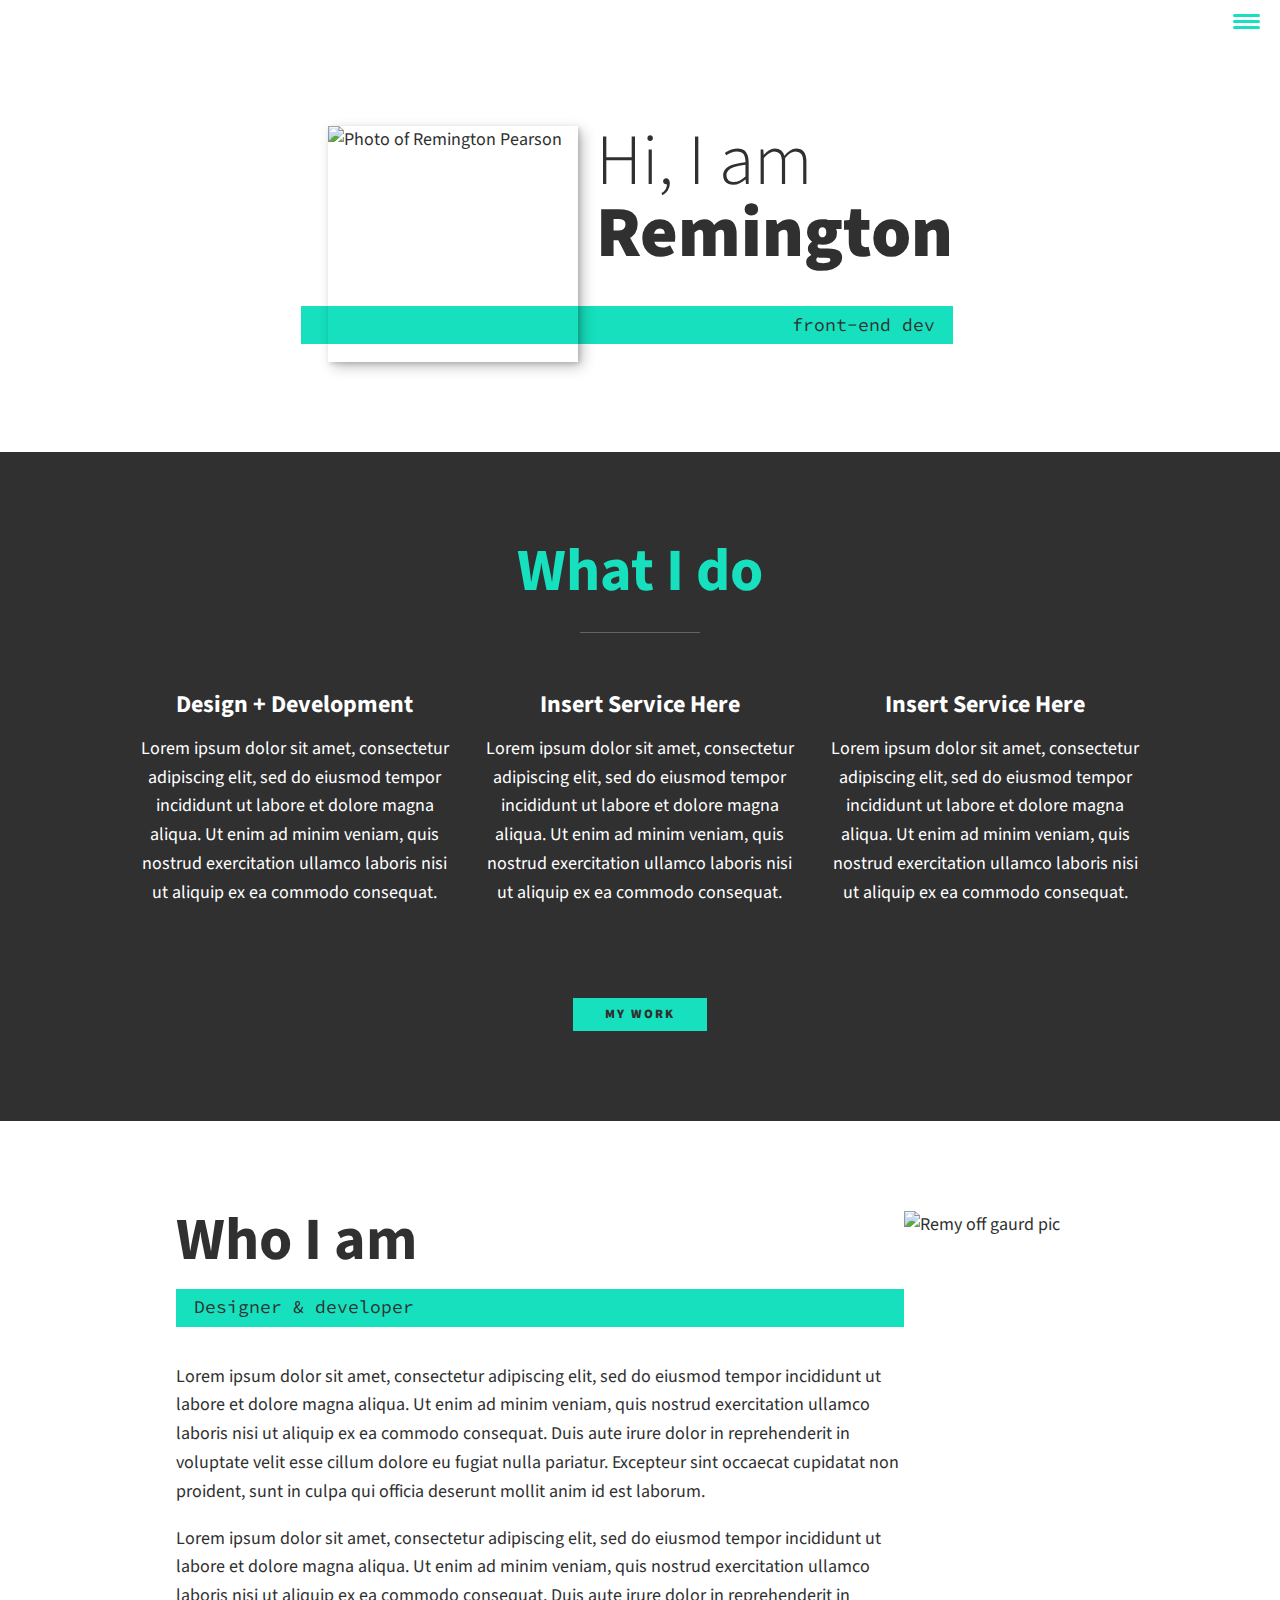
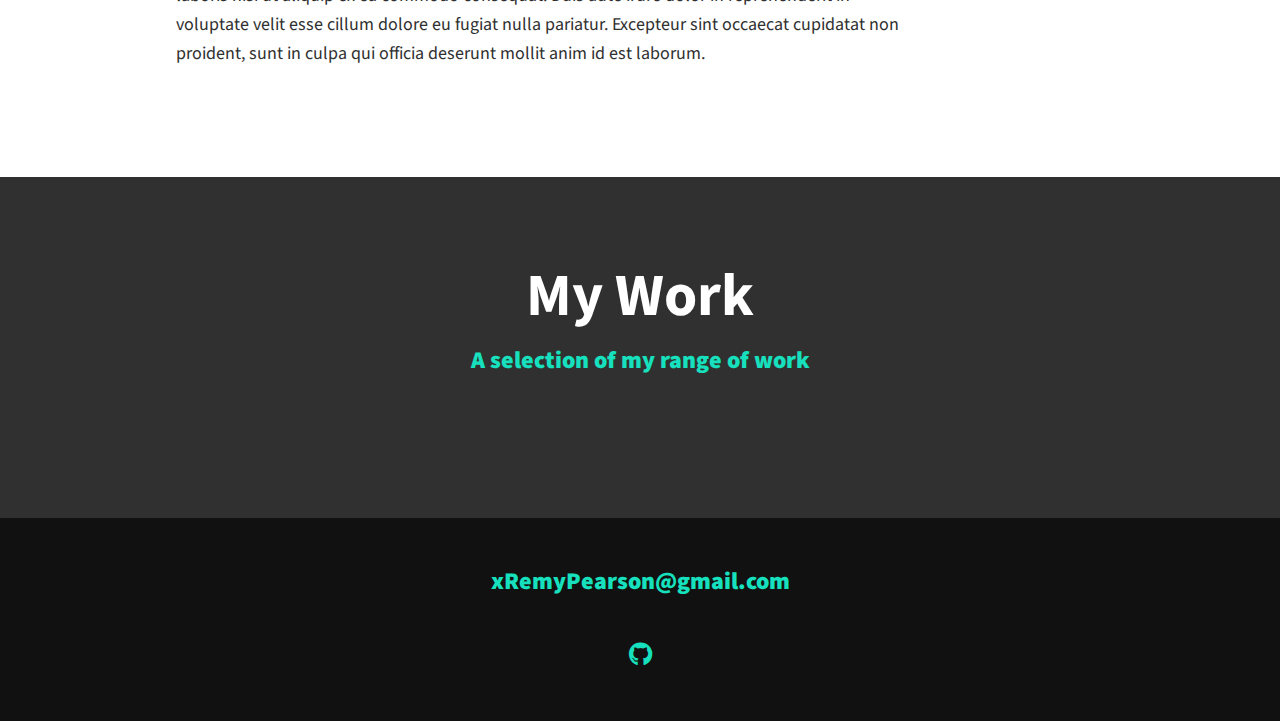
==== index.html @ c8a7ee93 "Renamed the file home.html to index.html" ====
<!DOCTYPE html>
<html lang="en">
    <head>
        <meta charset="UTF-8">
        <meta name="viewport" content="width=device-width, initial-scale=1.0">
        <title>DevRemy Portfolio Website</title>
        <link rel="stylesheet" href="https://cdnjs.cloudflare.com/ajax/libs/normalize/7.0.0/normalize.min.css">
        <link rel="stylesheet" href="https://cdnjs.cloudflare.com/ajax/libs/font-awesome/5.11.2/css/all.css" intergrity="sha256-46qynGAkLSFpVbEBog43gvNhfr0j+BmwXdxFgVK/Kvc=" crossorigin="anonymous" />

        <link rel="preconnect" href="https://fonts.googleapis.com">
        <link rel="preconnect" href="https://fonts.gstatic.com" crossorigin>
        <link href="https://fonts.googleapis.com/css2?family=Source+Code+Pro:400,900|Source+Sans+Pro:300,900&display=swap" rel="stylesheet">

        <link rel="stylesheet" href="css/styles.css">

    </head>
    <body>
        <header>
            <div class="logo">
                <img src="#" alt="">
            </div>
            <button class="nav-toggle" aria-label="toggle navigation">
                <span class="hamburger"></span>
            </button>
            <nav class="nav">
                <ul class="nav_list">
                    <li class="nav_item"><a href="#home" class="nav_link">Home</a></li>
                    <li class="nav_item"><a href="#services" class="nav_link">My Services</a></li>
                    <li class="nav_item"><a href="#about" class="nav_link">About Me</a></li>
                    <li class="nav_item"><a href="#work" class="nav_link">My Work</a></li>
                </ul>
            </nav>
        </header>

        <!-- Introduction -->
        <section class="intro" id="home">
            <h1 class="section_title section_title-intro">
                Hi, I am <strong>Remington</strong>
            </h1>
            <p class="section_subtitle-intro">front-end dev</p>
            <img class="intro_img" src="C:\Users\Phyli\OneDrive\Desktop\myPortfolio\portfolioWebsite\assets\IMG_5580_cropped.JPG" alt="Photo of Remington Pearson">
        </section>


        <!-- My Services -->
        <section class="my-services" id="services">
            <h2 class="section_title-services"> What I do</h2>
            <div class="services">
                <div class="service">
                    <h3>Design + Development</h3>
                    <p>Lorem ipsum dolor sit amet, consectetur adipiscing elit, sed do eiusmod tempor incididunt ut labore et dolore magna aliqua. Ut enim ad minim veniam, quis nostrud exercitation ullamco laboris nisi ut aliquip ex ea commodo consequat.</p>
                </div> <!-- / service -->

                <div class="service">
                    <h3>Insert Service Here</h3>
                    <p>Lorem ipsum dolor sit amet, consectetur adipiscing elit, sed do eiusmod tempor incididunt ut labore et dolore magna aliqua. Ut enim ad minim veniam, quis nostrud exercitation ullamco laboris nisi ut aliquip ex ea commodo consequat.</p>
                </div> <!-- / service -->

                <div class="service">
                    <h3>Insert Service Here</h3>
                    <p>Lorem ipsum dolor sit amet, consectetur adipiscing elit, sed do eiusmod tempor incididunt ut labore et dolore magna aliqua. Ut enim ad minim veniam, quis nostrud exercitation ullamco laboris nisi ut aliquip ex ea commodo consequat.</p>
                </div> <!-- / service -->
            </div> <!-- / services -->

            <a href="#work" class="btn">My Work</a>
        </section>


        <!-- About Me -->
        <section class="about-me" id="about">
            <h2 class="section_title-about">Who I am</h2>
            <p class="section_subtitle-about">Designer & developer</p>

            <div class="about-me_body">
                <p>Lorem ipsum dolor sit amet, consectetur adipiscing elit, sed do eiusmod tempor incididunt ut labore et dolore magna aliqua. Ut enim ad minim veniam, quis nostrud exercitation ullamco laboris nisi ut aliquip ex ea commodo consequat. Duis aute irure dolor in reprehenderit in voluptate velit esse cillum dolore eu fugiat nulla pariatur. Excepteur sint occaecat cupidatat non proident, sunt in culpa qui officia deserunt mollit anim id est laborum.</p>
                <p>Lorem ipsum dolor sit amet, consectetur adipiscing elit, sed do eiusmod tempor incididunt ut labore et dolore magna aliqua. Ut enim ad minim veniam, quis nostrud exercitation ullamco laboris nisi ut aliquip ex ea commodo consequat. Duis aute irure dolor in reprehenderit in voluptate velit esse cillum dolore eu fugiat nulla pariatur. Excepteur sint occaecat cupidatat non proident, sunt in culpa qui officia deserunt mollit anim id est laborum.</p>
            </div>

            <img src="C:\Users\Phyli\OneDrive\Desktop\myPortfolio\portfolioWebsite\assets\IMG_5581_cropped.JPG"  alt="Remy off gaurd pic" class="about-me_img">
        </section>


        <!-- My Work-->
        <section class="my-work" id="work">
            <h2 class="section_title section_title-work">My Work</h2>
            <p class="section_subtitle section_subtitle-work">A selection of my range of work</p>

            <div class="portfolio">
                <!-- Portfolio Item 01-->
                <a href="#" class="portfolio_item">
                    <img src="#" alt="" class="portfolio_img">
                </a>

                <!-- Portfolio Item 02-->
                <a href="#" class="portfolio_item">
                    <img src="#" alt="" class="portfolio_img">
                </a>

                <!-- Portfolio Item 03-->
                <a href="#" class="portfolio_item">
                    <img src="#" alt="" class="portfolio_img">
                </a>

                <!-- Portfolio Item 04-->
                <a href="#" class="portfolio_item">
                    <img src="#" alt="" class="portfolio_img">
                </a>

                <!-- Portfolio Item 03-->
                <a href="#" class="portfolio_item">
                    <img src="#" alt="" class="portfolio_img">
                </a>

                <!-- Portfolio Item 04-->
                <a href="#" class="portfolio_item">
                    <img src="#" alt="" class="portfolio_img">
                </a>

                <!-- Portfolio Item 05-->
                <a href="#" class="portfolio_item">
                    <img src="#" alt="" class="portfolio_img">
                </a>

                <!-- Portfolio Item 06-->
                <a href="#" class="portfolio_item">
                    <img src="#" alt="" class="portfolio_img">
                </a>

                <!-- Portfolio Item 07-->
                <a href="#" class="portfolio_item">
                    <img src="#" alt="" class="portfolio_img">
                </a>

                <!-- Portfolio Item 08-->
                <a href="#" class="portfolio_item">
                    <img src="#" alt="" class="portfolio_img">
                </a>

                <!-- Portfolio Item 09-->
                <a href="#" class="portfolio_item">
                    <img src="#" alt="" class="portfolio_img">
                </a>

                <!-- Portfolio Item 10-->
                <a href="#" class="portfolio_item">
                    <img src="#" alt="" class="portfolio_img">
                </a>
            </div>
        </section>


        <footer class="footer">
            <a href="mailto:xRemyPearson@gmail.com" class="footer_link">xRemyPearson@gmail.com</a>
            <ul class="social-list">
                <li class="social-list_item">
                    <a class="social-list_link" href="https://github.com/RemyPearson">
                        <i class="fab fa-github"></i>
                    </a>
                        
            </li>

            </ul>
        </footer>

        <script src="js/index.js"></script>

    </body>
</html>
---- css/styles.css ----
*,
*::before,
*::after{
    box-sizing: border-box;
}


/* Custom Properties */
:root {
    --ff-primary: 'Source Sans Pro', sans-serif;
    --ff-secondary: 'Source Code Pro', monospace;

    --fw-reg: 300;
    --fw-bold: 900;

    --clr-light: #fff;
    --clr-dark: #303030;
    --clr-accent: #16e0bd;

    --fs-h1: 3rem;
    --fs-h2: 2.25rem;
    --fs-h3: 1.25rem;
    --fs-body: 1rem;

    --bs: 0.25em 0.25em 0.75em rgba(0,0,0,.25),
    0.125em 0.125em 0.25em rgba(0,0,0,.15);
}

@media (min-width: 800px) {
    :root {
        --fs-h1: 4.5rem;
        --fs-h2: 3.75rem;
        --fs-h3: 1.5rem;
        --fs-body: 1.125rem;

    }
}

/* General Styles */

html {
    scroll-behavior: smooth;
}

body { 
    background: var(--clr-light);
    color: var(--clr-dark);
    margin: 0;
    font-family: var(--ff-primary);
    font-size: var(--fs-body);
    line-height: 1.6;
}

section {
    padding: 5em 2em;
}

img {
    display: block;
    max-width: 100%;
    position: relative;
    z-index: 2;
}

strong { 
    font-weight: var(--fw-bold); 
}

:focus {
    outline: 3px solid var(--clr-accent);
    outline-offset: 3px;
}

/* Button */

.btn {
    display: inline-block;
    padding: .5em 2.5em;
    background: var(--clr-accent);
    color: var(--clr-dark);
    text-decoration: none;
    cursor: pointer;
    font-size: .8rem;
    text-transform: uppercase;
    letter-spacing: 2px;
    font-weight: var(--fw-bold);
    transition: transform 200ms ease-in-out;
}

.btn:hover {
    transform: scale(1.1);
}

/* Typography */

h1,
h2,
h3 {
    line-height: 1;
    margin: 0;
}

h1 { font-size: var(--fs-h1) }
h2 { font-size: var(--fs-h2) }
h3 { font-size: var(--fs-h3) }


.section_title {
    margin-bottom: .25em;
}

.section_title-intro {
    font-weight: var(--fw-reg);
}

.section_title-intro strong {
    display: block;
}

.section_subtitle {
    margin: 0;
    font-size: var(--fs-h3);
}

.section_subtitle-intro,
.section_subtitle-about {
    background: var(--clr-accent);
    padding: .25em 1em;
    font-family: var(--ff-secondary);
    margin-bottom: 1em;
}

/*Header*/

header {
    display: flex;
    justify-content: space-between;
    padding: 1em;
}

.logo {
    max-width: 100px;
}

.nav { 
    position: fixed;
    background: var(--clr-dark);
    color: var(--clr-light);
    top: 0;
    bottom: 0;
    left: 0;
    right: 0;
    z-index: 100;

    transform: translateX(100%);
    transition: transform 250ms cubic-bezier(.5, 0, .5, 1);
}

.nav_list {
    list-style: none;
    display: flex;
    height: 100%;
    flex-direction: column;
    justify-content: space-evenly;
    align-items: center;
    margin: 0;
    padding: 0;
}

.nav_link {
    color: inherit;
    font-weight: var(--fw-bold);
    font-size: var(--fs-h2);
    text-decoration: none;

}

.nav_link:hover {
    color: var(--clr-accent);
}

.nav-toggle {
    padding: .5em;
    background: transparent;
    border: 0;
    cursor: pointer;
    position: absolute;
    right: 1em;
    top: 1em;
    z-index: 1000;
}

.nav-open .nav {
    transform: translateX(0%);
}

.nav-open .nav-toggle {
    position: fixed;
}

.nav-open .hamburger {
    transform: rotate(.625turn);
}

.nav-open .hamburger::before {
    transform: rotate(90deg) translateX(-6px);
}

.nav-open .hamburger::after {
    opacity: 0;
}

.hamburger {
    display: block;
    position: relative;
}

.hamburger,
.hamburger::before,
.hamburger::after {
    background: var(--clr-accent);
    width: 2em;
    height: 3px;
    border-radius: 1em;
    transition: transform 250ms ease-in-out;
}

.hamburger::before,
.hamburger::after {
    content: '';
    position: absolute;
    left: 0;
    right: 0;
}

.hamburger::before { top: 6px; }
.hamburger::after { bottom: 6px; }

/* Intro Section */

.intro {
    position: relative;
}

.intro_img {
    box-shadow: var(--bs);
}

.section_subtitle-intro {
    display: inline-block;
}

@media (min-width: 600px) {
    .intro {
        display: grid;
        width: min-content;
        margin: 0 auto;
        grid-column-gap: 1em;
        grid-template-areas:
            "img title"
            "img subtitle";
        grid-template-columns: min-content max-content;

    }
    .intro_img {
        grid-area: img;
        min-width: 250px;
    }

    .section_subtitle-intro {
        align-self: start;
        grid-column: -1 / 1;
        grid-row: 2;
        text-align: right;
        position: relative;
        left: -1.5em;
        width: calc(100% + 1.5em);
    }
}


/* My services section */
.my-services {
    background-color: var(--clr-dark);
    background-image: url(C:/Users/Phyli/OneDrive/Desktop/myPortfolio/portfolioWebsite/assets/work_desk_background.jpg);
    background-size: cover;
    background-blend-mode: multiply;
    color: var(--clr-light);
    text-align: center;
}

.section_title-services {
    color: var(--clr-accent);
    position: relative;
}

.section_title-services::after {
    content: '';
    display: block;
    width: 2em;
    height: 1px;
    margin: 0.5em auto 1em;
    background: var(--clr-light);
    opacity: 0.25;
}

.services {
    margin-bottom: 4em;
}

.service {
    max-width: 500px;
    margin: 0 auto;
    
}

@media (min-width: 800px) {
    .services {
        display: flex;
        max-width: 1000px;
        margin-left: auto;
        margin-right: auto;
    }

    .service + .service {
        margin-left: 2em;
    }
}

.about-me {
    max-width: 1000px;
    margin: 0 auto;
}

@media (min-width: 600px) {
    .about-me {
        display: grid;
        grid-template-columns: 1fr 200px;
        grid-template-areas:
        "title img"
        "subtitle img"
        "text img";

    }

    .section_title-about {
        grid-area: title;
    }

    .about-me_img {
        grid-area: img;
    }
}



/* My work section */

.my-work {
    background-color: var(--clr-dark);
    color: var(--clr-light);
    text-align: center;

}

.section_subtitle-work {
    color: var(--clr-accent);
    font-weight: var(--fw-bold);
    margin-bottom: 2em;
}

.portfolio {
    display: grid;
    grid-template-columns: repeat(auto-fit, minmax(300px,1fr));
}

.portfolio_item {
    background: var(--clr-accent);
    overflow: hidden;
}

.portfolio_img {
    transition: 
        transform 750ms cubic-bezier(.5, 0, .5, 1),
        opacity 250ms linear;
}

.portfolio_item:focus {
    position: relative;
    z-index: 2;
}

.portfolio_img:hover,
.portfolio_item:focus .portolio_img{
    transform: scale(1.2);
    opacity: .75;
}

/* footer */

.footer {
    background: #111;
    color: var(--clr-accent);
    text-align: center;
    padding: 2.5em 0;
}

.footer a { 
    color: inherit;
    font-size: var(--fs-h3);
    text-decoration: none;
}

.footer_link {
    font-weight: var(--fw-bold);
}

.footer_link:hover,
.social-list:hover {
    opacity: .7;
}

.footer_link:hover {
    text-decoration: underline;
}

.social-list {
    list-style: none;
    display: flex;
    justify-content: center;
    margin: 2em 0 0;
    padding: 0;
}

.social-list_items {
    margin: 0 .5em;

}

.social-list_link {
    padding: .5em;
}
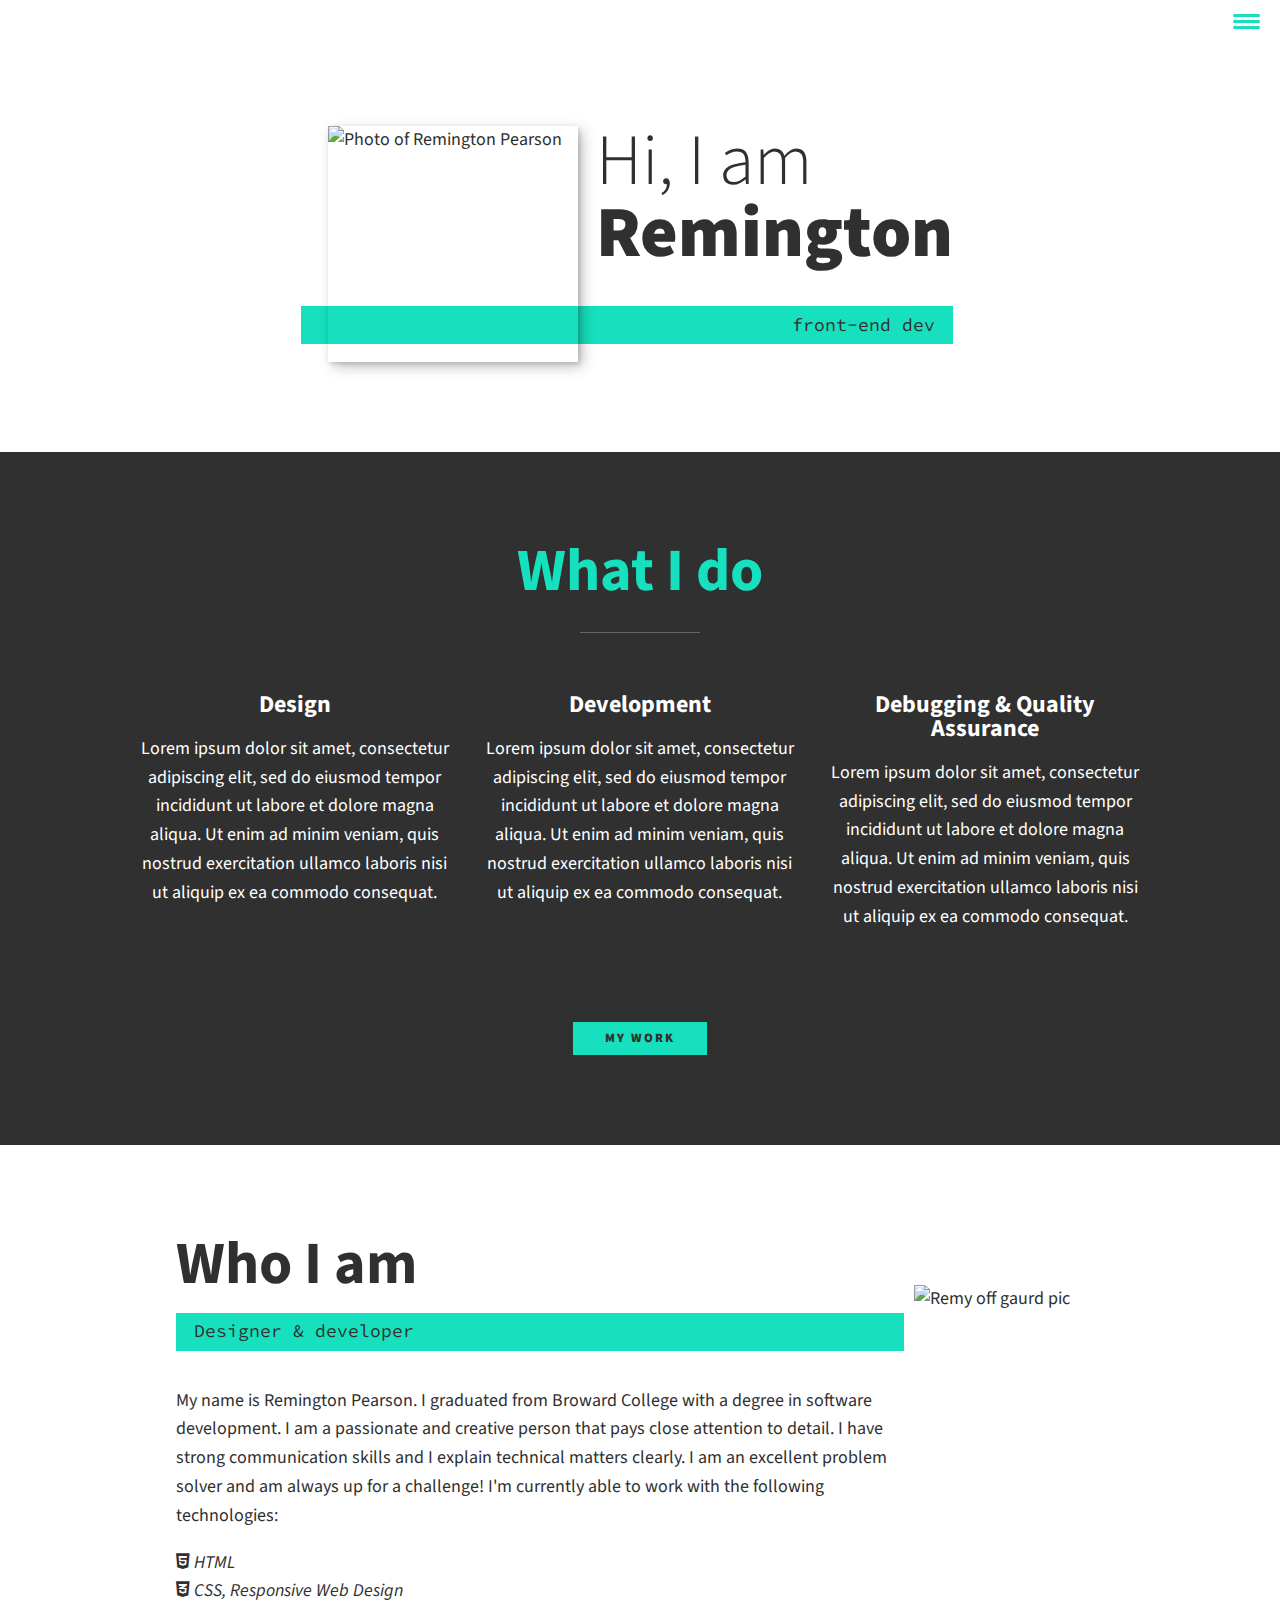
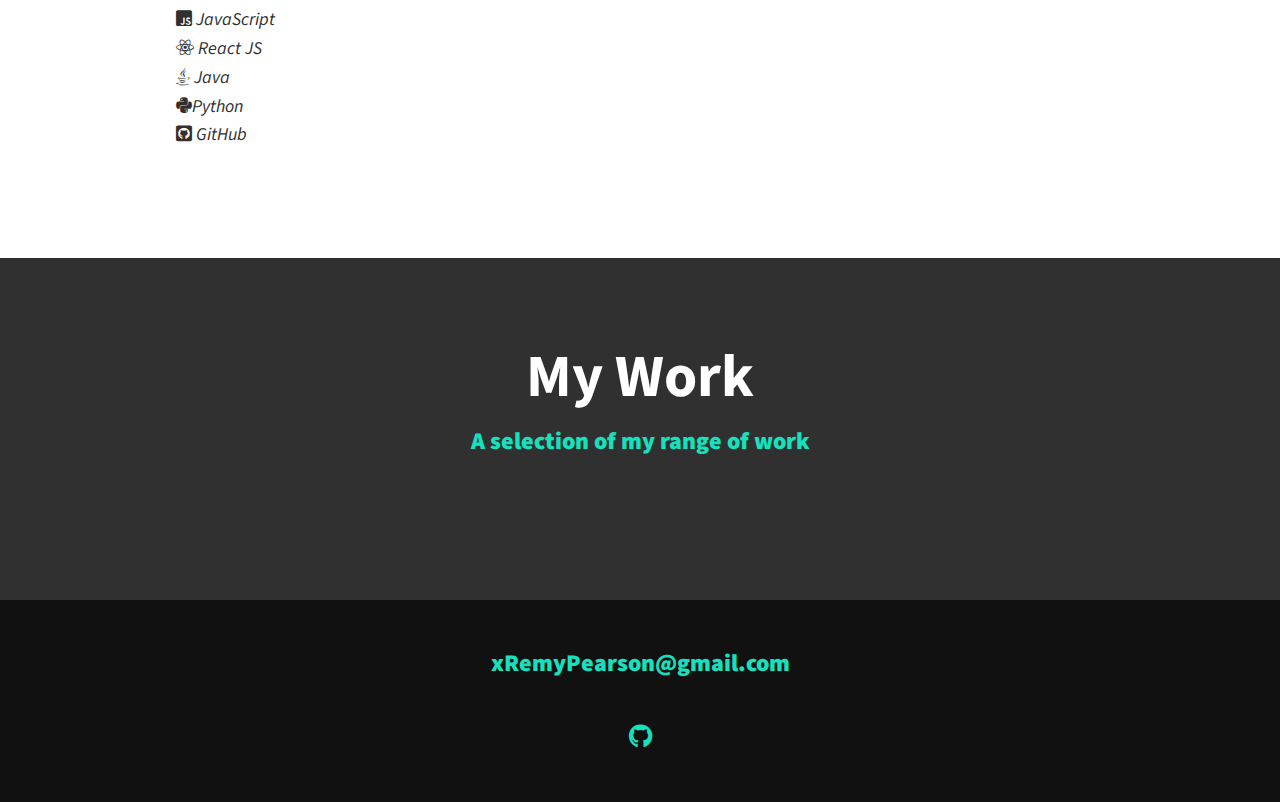
==== commit 9fd19685: "Further development on landing page" ====
--- a/index.html
+++ b/index.html
@@ -12,6 +12,8 @@
         <link href="https://fonts.googleapis.com/css2?family=Source+Code+Pro:400,900|Source+Sans+Pro:300,900&display=swap" rel="stylesheet">
 
         <link rel="stylesheet" href="css/styles.css">
+
+        <script src="https://kit.fontawesome.com/06bdab7096.js" crossorigin="anonymous"></script>
 
     </head>
     <body>
@@ -38,7 +40,7 @@
                 Hi, I am <strong>Remington</strong>
             </h1>
             <p class="section_subtitle-intro">front-end dev</p>
-            <img class="intro_img" src="C:\Users\Phyli\OneDrive\Desktop\myPortfolio\portfolioWebsite\assets\IMG_5580_cropped.JPG" alt="Photo of Remington Pearson">
+            <img class="intro_img" src="C:\Users\4remy\OneDrive\Desktop\myPortfolio\portfolioWebsite\assets\IMG_5580_cropped.JPG" alt="Photo of Remington Pearson">
         </section>
 
 
@@ -47,17 +49,17 @@
             <h2 class="section_title-services"> What I do</h2>
             <div class="services">
                 <div class="service">
-                    <h3>Design + Development</h3>
+                    <h3>Design</h3>
                     <p>Lorem ipsum dolor sit amet, consectetur adipiscing elit, sed do eiusmod tempor incididunt ut labore et dolore magna aliqua. Ut enim ad minim veniam, quis nostrud exercitation ullamco laboris nisi ut aliquip ex ea commodo consequat.</p>
                 </div> <!-- / service -->
 
                 <div class="service">
-                    <h3>Insert Service Here</h3>
+                    <h3>Development</h3>
                     <p>Lorem ipsum dolor sit amet, consectetur adipiscing elit, sed do eiusmod tempor incididunt ut labore et dolore magna aliqua. Ut enim ad minim veniam, quis nostrud exercitation ullamco laboris nisi ut aliquip ex ea commodo consequat.</p>
                 </div> <!-- / service -->
 
                 <div class="service">
-                    <h3>Insert Service Here</h3>
+                    <h3>Debugging & Quality Assurance</h3>
                     <p>Lorem ipsum dolor sit amet, consectetur adipiscing elit, sed do eiusmod tempor incididunt ut labore et dolore magna aliqua. Ut enim ad minim veniam, quis nostrud exercitation ullamco laboris nisi ut aliquip ex ea commodo consequat.</p>
                 </div> <!-- / service -->
             </div> <!-- / services -->
@@ -72,11 +74,19 @@
             <p class="section_subtitle-about">Designer & developer</p>
 
             <div class="about-me_body">
-                <p>Lorem ipsum dolor sit amet, consectetur adipiscing elit, sed do eiusmod tempor incididunt ut labore et dolore magna aliqua. Ut enim ad minim veniam, quis nostrud exercitation ullamco laboris nisi ut aliquip ex ea commodo consequat. Duis aute irure dolor in reprehenderit in voluptate velit esse cillum dolore eu fugiat nulla pariatur. Excepteur sint occaecat cupidatat non proident, sunt in culpa qui officia deserunt mollit anim id est laborum.</p>
-                <p>Lorem ipsum dolor sit amet, consectetur adipiscing elit, sed do eiusmod tempor incididunt ut labore et dolore magna aliqua. Ut enim ad minim veniam, quis nostrud exercitation ullamco laboris nisi ut aliquip ex ea commodo consequat. Duis aute irure dolor in reprehenderit in voluptate velit esse cillum dolore eu fugiat nulla pariatur. Excepteur sint occaecat cupidatat non proident, sunt in culpa qui officia deserunt mollit anim id est laborum.</p>
+                <p>My name is Remington Pearson. I graduated from Broward College with a degree in software development. I am a passionate and creative person that pays close attention to detail. I have strong communication skills and I explain technical matters clearly. I am an excellent problem solver and am always up for a challenge! I'm currently able to work with the following technologies: </p>
+                <p>
+                    <i class="fab fa-html5"></i><i> HTML</i><br>
+                    <i class="fab fa-css3-alt"></i><i> CSS, Responsive Web Design</i><br>
+                    <i class="fab fa-js-square"></i><i> JavaScript</i><br>
+                    <i class="fab fa-react"></i><i> React JS</i><br>
+                    <i class="fab fa-java"></i><i> Java</i><br>
+                    <i class="fab fa-python"></i><i>Python</i><br>
+                    <i class="fab fa-github-square"></i><i> GitHub</i>
+                </p>
             </div>
 
-            <img src="C:\Users\Phyli\OneDrive\Desktop\myPortfolio\portfolioWebsite\assets\IMG_5581_cropped.JPG"  alt="Remy off gaurd pic" class="about-me_img">
+            <img src="C:\Users\4remy\OneDrive\Desktop\myPortfolio\portfolioWebsite\assets\IMG_5581_cropped.JPG"  alt="Remy off gaurd pic" class="about-me_img">
         </section>
 
 
--- a/css/styles.css
+++ b/css/styles.css
@@ -327,6 +327,9 @@
     }
 }
 
+
+
+/* About me section */ 
 .about-me {
     max-width: 1000px;
     margin: 0 auto;
@@ -349,9 +352,20 @@
 
     .about-me_img {
         grid-area: img;
-    }
-}
-
+        padding-left: 10px;
+        padding-top: 25%;
+    }
+}
+
+@media (max-width: 600px) {
+    .about-me_img {
+        display: none;
+    }
+}
+
+.slogan {
+    color: var(--clr-dark)
+}
 
 
 /* My work section */
@@ -439,4 +453,18 @@
 
 .social-list_link {
     padding: .5em;
+}
+
+/* Individual portfolio item styles */
+.portfolio-item-individual { 
+    padding: 0 2em 2em;
+    max-width: 1000px;
+    margin: 0 auto;
+
+}
+
+.portfolio-item-individual p {
+    max-width: 600px;
+    margin-left: auto;
+    margin-right: auto;
 }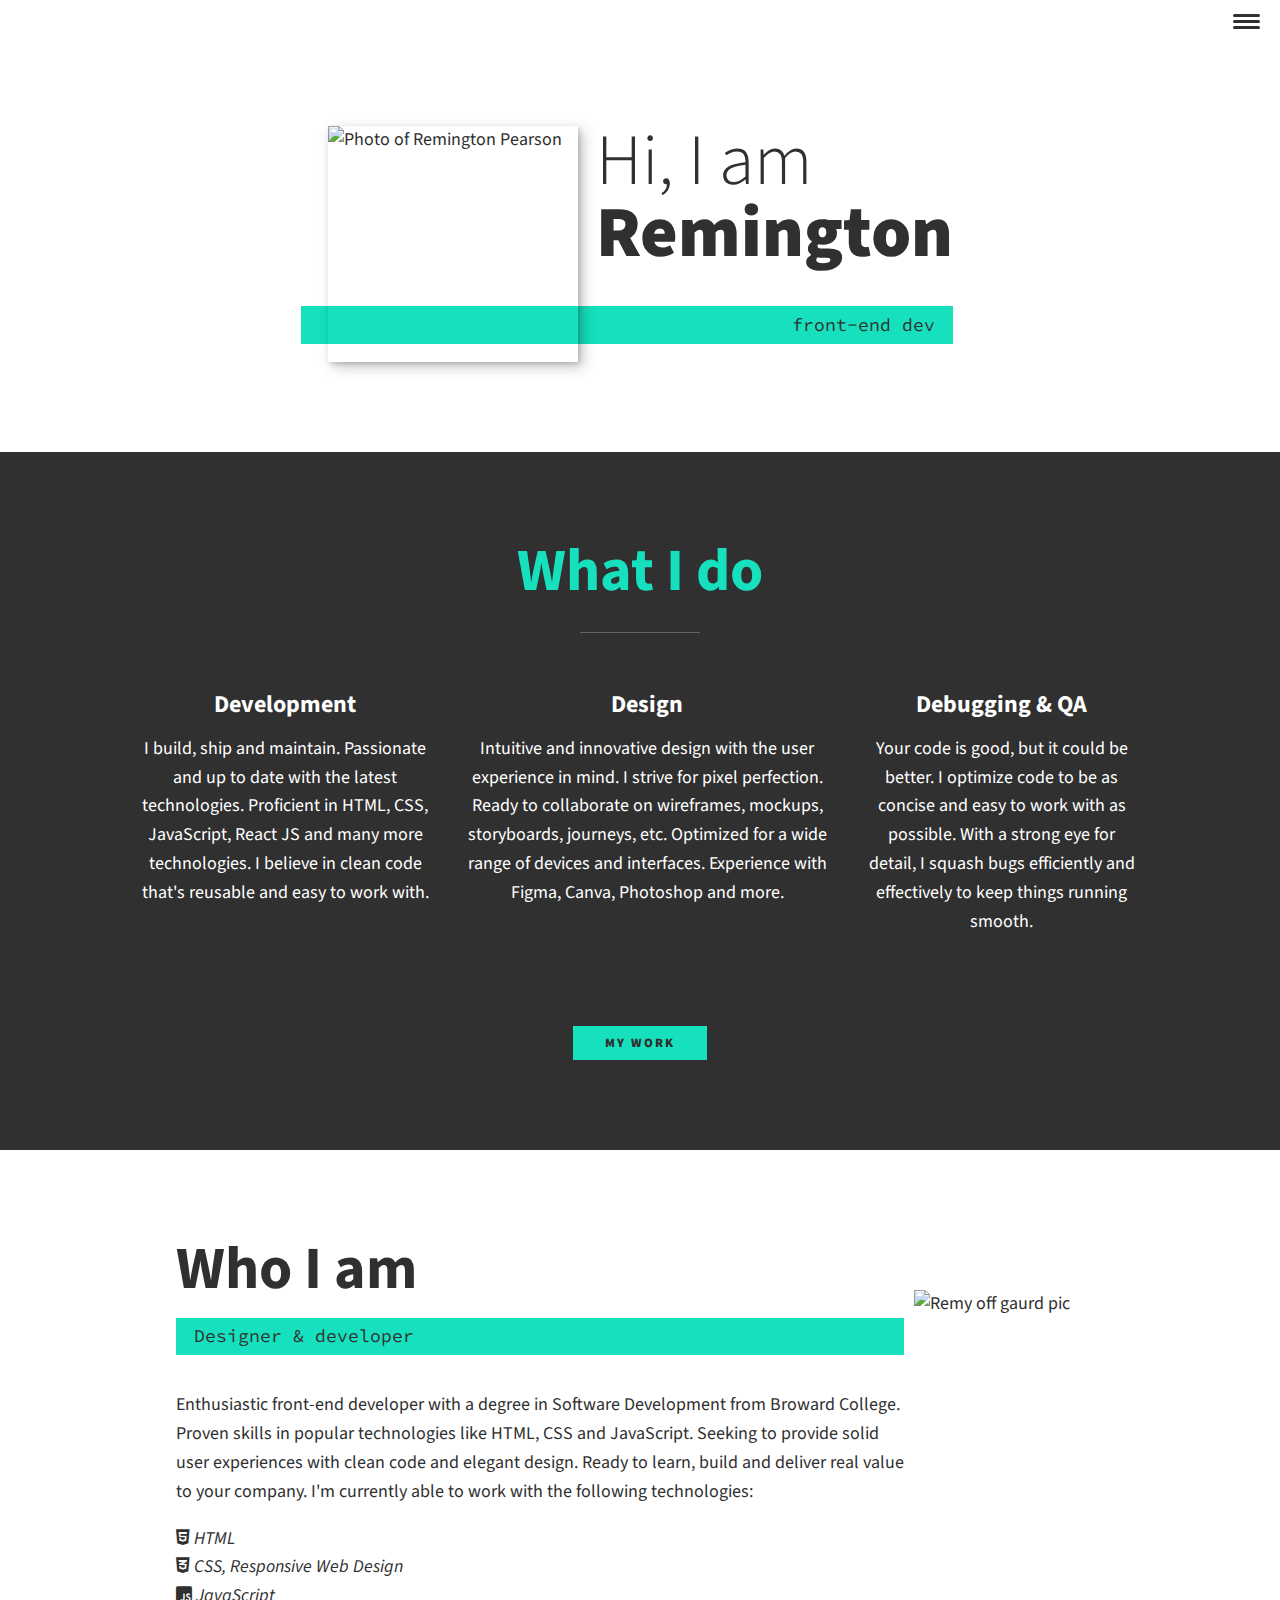
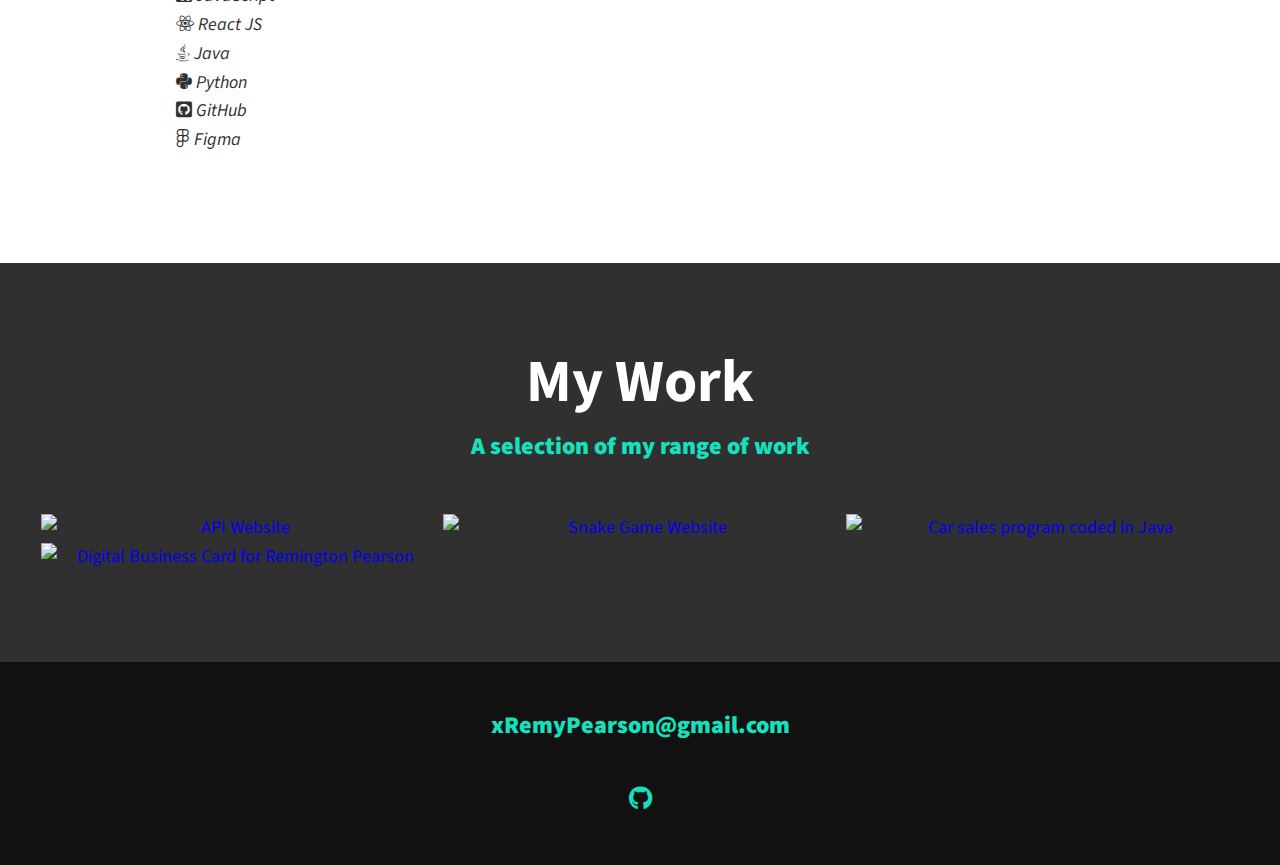
==== commit 3b1fce49: "Updated img src paths" ====
--- a/index.html
+++ b/index.html
@@ -40,7 +40,7 @@
                 Hi, I am <strong>Remington</strong>
             </h1>
             <p class="section_subtitle-intro">front-end dev</p>
-            <img class="intro_img" src="C:\Users\4remy\OneDrive\Desktop\myPortfolio\portfolioWebsite\assets\IMG_5580_cropped.JPG" alt="Photo of Remington Pearson">
+            <img class="intro_img" src="https://user-images.githubusercontent.com/78622582/170167277-77782245-ea6f-478d-a2dd-97a2269fd473.jpg" alt="Photo of Remington Pearson">
         </section>
 
 
@@ -49,18 +49,18 @@
             <h2 class="section_title-services"> What I do</h2>
             <div class="services">
                 <div class="service">
-                    <h3>Design</h3>
-                    <p>Lorem ipsum dolor sit amet, consectetur adipiscing elit, sed do eiusmod tempor incididunt ut labore et dolore magna aliqua. Ut enim ad minim veniam, quis nostrud exercitation ullamco laboris nisi ut aliquip ex ea commodo consequat.</p>
+                    <h3>Development</h3>
+                    <p>I build, ship and maintain. Passionate and up to date with the latest technologies. Proficient in HTML, CSS, JavaScript, React JS and many more technologies. I believe in clean code that's reusable and easy to work with.</p>
                 </div> <!-- / service -->
 
                 <div class="service">
-                    <h3>Development</h3>
-                    <p>Lorem ipsum dolor sit amet, consectetur adipiscing elit, sed do eiusmod tempor incididunt ut labore et dolore magna aliqua. Ut enim ad minim veniam, quis nostrud exercitation ullamco laboris nisi ut aliquip ex ea commodo consequat.</p>
+                    <h3>Design</h3>
+                    <p>Intuitive and innovative design with the user experience in mind. I strive for pixel perfection. Ready to collaborate on wireframes, mockups, storyboards, journeys, etc. Optimized for a wide range of devices and interfaces. Experience with Figma, Canva, Photoshop and more.</p>
                 </div> <!-- / service -->
 
                 <div class="service">
-                    <h3>Debugging & Quality Assurance</h3>
-                    <p>Lorem ipsum dolor sit amet, consectetur adipiscing elit, sed do eiusmod tempor incididunt ut labore et dolore magna aliqua. Ut enim ad minim veniam, quis nostrud exercitation ullamco laboris nisi ut aliquip ex ea commodo consequat.</p>
+                    <h3>Debugging & QA</h3>
+                    <p>Your code is good, but it could be better. I optimize code to be as concise and easy to work with as possible. With a strong eye for detail, I squash bugs efficiently and effectively to keep things running smooth.</p>
                 </div> <!-- / service -->
             </div> <!-- / services -->
 
@@ -74,19 +74,20 @@
             <p class="section_subtitle-about">Designer & developer</p>
 
             <div class="about-me_body">
-                <p>My name is Remington Pearson. I graduated from Broward College with a degree in software development. I am a passionate and creative person that pays close attention to detail. I have strong communication skills and I explain technical matters clearly. I am an excellent problem solver and am always up for a challenge! I'm currently able to work with the following technologies: </p>
+                <p>Enthusiastic front-end developer with a degree in Software Development from Broward College. Proven skills in popular technologies like HTML, CSS and JavaScript. Seeking to provide solid user experiences with clean code and elegant design. Ready to learn, build and deliver real value to your company. I'm currently able to work with the following technologies: </p>
                 <p>
                     <i class="fab fa-html5"></i><i> HTML</i><br>
                     <i class="fab fa-css3-alt"></i><i> CSS, Responsive Web Design</i><br>
                     <i class="fab fa-js-square"></i><i> JavaScript</i><br>
                     <i class="fab fa-react"></i><i> React JS</i><br>
                     <i class="fab fa-java"></i><i> Java</i><br>
-                    <i class="fab fa-python"></i><i>Python</i><br>
-                    <i class="fab fa-github-square"></i><i> GitHub</i>
+                    <i class="fab fa-python"></i><i> Python</i><br>
+                    <i class="fab fa-github-square"></i><i> GitHub</i><br>
+                    <i class="fab fa-figma"></i><i> Figma</i>
                 </p>
             </div>
 
-            <img src="C:\Users\4remy\OneDrive\Desktop\myPortfolio\portfolioWebsite\assets\IMG_5581_cropped.JPG"  alt="Remy off gaurd pic" class="about-me_img">
+            <img src="https://user-images.githubusercontent.com/78622582/170167279-6c94ee36-9ad6-4289-a744-0e7203aa985e.jpg"  alt="Remy off gaurd pic" class="about-me_img">
         </section>
 
 
@@ -97,33 +98,23 @@
 
             <div class="portfolio">
                 <!-- Portfolio Item 01-->
-                <a href="#" class="portfolio_item">
-                    <img src="#" alt="" class="portfolio_img">
+                <a href="C:\Users\4remy\OneDrive\Desktop\myPortfolio\portfolioWebsite\portfolio-item-1.html" class="portfolio_item">
+                    <img src="https://user-images.githubusercontent.com/78622582/170167284-e93299f8-c223-448a-9c68-72fe9eee7507.png" alt="API Website" class="portfolio_img">
                 </a>
 
                 <!-- Portfolio Item 02-->
-                <a href="#" class="portfolio_item">
-                    <img src="#" alt="" class="portfolio_img">
+                <a href="C:\Users\4remy\OneDrive\Desktop\myPortfolio\portfolioWebsite\portfolio-item-2.html" class="portfolio_item">
+                    <img src="https://user-images.githubusercontent.com/78622582/170167283-c3e1d672-32a6-410f-9e34-f224fb74158d.png" alt="Snake Game Website" class="portfolio_img">
                 </a>
 
                 <!-- Portfolio Item 03-->
-                <a href="#" class="portfolio_item">
-                    <img src="#" alt="" class="portfolio_img">
+                <a href="C:\Users\4remy\OneDrive\Desktop\myPortfolio\portfolioWebsite\portfolio-item-3.html" class="portfolio_item">
+                    <img src="https://user-images.githubusercontent.com/78622582/170167280-f9e59f19-54b1-4e93-bfba-1179d02a7b8f.png" alt="Car sales program coded in Java" class="portfolio_img">
                 </a>
 
                 <!-- Portfolio Item 04-->
-                <a href="#" class="portfolio_item">
-                    <img src="#" alt="" class="portfolio_img">
-                </a>
-
-                <!-- Portfolio Item 03-->
-                <a href="#" class="portfolio_item">
-                    <img src="#" alt="" class="portfolio_img">
-                </a>
-
-                <!-- Portfolio Item 04-->
-                <a href="#" class="portfolio_item">
-                    <img src="#" alt="" class="portfolio_img">
+                <a href="C:\Users\4remy\OneDrive\Desktop\myPortfolio\portfolioWebsite\portfolio-item-4.html" class="portfolio_item">
+                    <img src="https://user-images.githubusercontent.com/78622582/170167282-5d8964fc-5a94-4d59-a766-4366aa9aeee5.png" alt="Digital Business Card for Remington Pearson" class="portfolio_img">
                 </a>
 
                 <!-- Portfolio Item 05-->
@@ -155,6 +146,16 @@
                 <a href="#" class="portfolio_item">
                     <img src="#" alt="" class="portfolio_img">
                 </a>
+
+                <!-- Portfolio Item 11-->
+                <a href="#" class="portfolio_item">
+                    <img src="#" alt="" class="portfolio_img">
+                </a>
+
+                <!-- Portfolio Item 12-->
+                <a href="#" class="portfolio_item">
+                    <img src="#" alt="" class="portfolio_img">
+                </a>
             </div>
         </section>
 
--- a/css/styles.css
+++ b/css/styles.css
@@ -49,6 +49,15 @@
     font-family: var(--ff-primary);
     font-size: var(--fs-body);
     line-height: 1.6;
+}
+
+a {
+    text-decoration: none;
+}
+
+a:visited {
+   
+    text-decoration: none;
 }
 
 section {
@@ -144,8 +153,8 @@
 
 .nav { 
     position: fixed;
-    background: var(--clr-dark);
-    color: var(--clr-light);
+    background: var(--clr-accent);
+    color: var(--clr-dark);
     top: 0;
     bottom: 0;
     left: 0;
@@ -176,7 +185,7 @@
 }
 
 .nav_link:hover {
-    color: var(--clr-accent);
+    color: var(--clr-light);
 }
 
 .nav-toggle {
@@ -218,7 +227,7 @@
 .hamburger,
 .hamburger::before,
 .hamburger::after {
-    background: var(--clr-accent);
+    background: var(--clr-dark);
     width: 2em;
     height: 3px;
     border-radius: 1em;
@@ -267,6 +276,11 @@
         min-width: 250px;
     }
 
+    .portfolio_img_individual {
+        grid-area: img;
+        min-width: 250px;
+    }
+
     .section_subtitle-intro {
         align-self: start;
         grid-column: -1 / 1;
@@ -385,12 +399,14 @@
 
 .portfolio {
     display: grid;
-    grid-template-columns: repeat(auto-fit, minmax(300px,1fr));
+    grid-template-columns: repeat(auto-fit, minmax(400px,1fr));
 }
 
 .portfolio_item {
-    background: var(--clr-accent);
+    /*background: var(--clr-accent);*/
     overflow: hidden;
+    padding-right: .25em;
+    padding-left: .25em;
 }
 
 .portfolio_img {
@@ -467,4 +483,26 @@
     max-width: 600px;
     margin-left: auto;
     margin-right: auto;
+    font-size: 1.2em;
+
+}
+
+.gitLinkButton {
+    color: var(--clr-dark);
+    background-color: var(--clr-accent);
+    text-decoration: none;
+    border: 2px solid var(--clr-accent);
+    border-radius: 8px;
+    transition-duration: 0.4s;
+}
+      
+.gitLinkButton:hover {
+        background-color: var(--clr-dark);
+        color: white;
+}
+
+.portfolio_img_individual {
+    grid-area: img;
+    min-width: 400px;
+    box-shadow: var(--bs);
 }